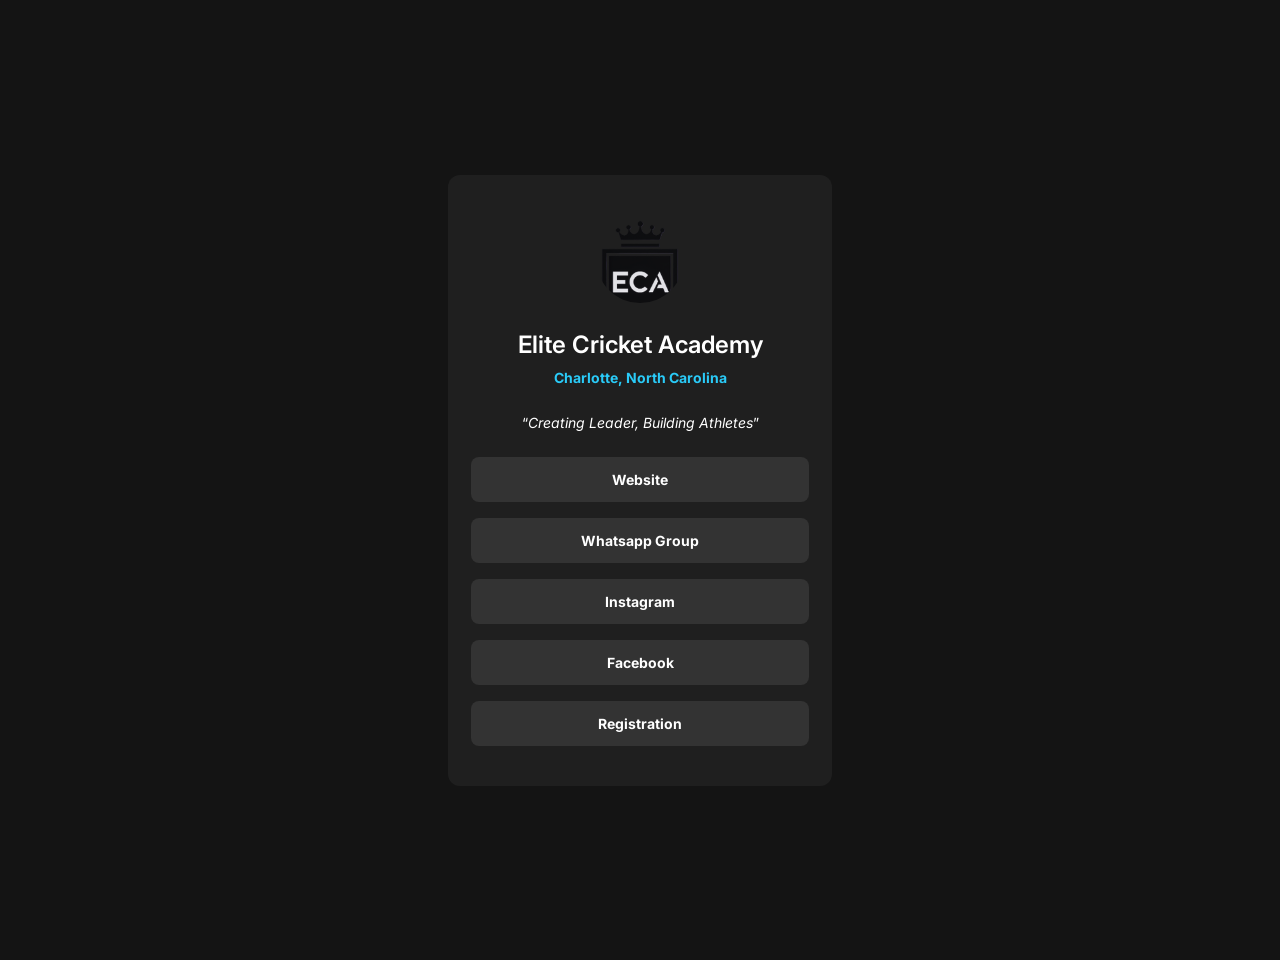
==== index.html @ 73ee533a "hello" ====
<!DOCTYPE html>
<html lang="en">
  <head>
    <meta charset="UTF-8" />
    <meta name="viewport" content="width=device-width, initial-scale=1.0" />
    <meta name="author" content="Nkosinathi Manu Dhanda" />
    <meta name="description" content="A simple social links profile" />
    <title>Social Links Profile</title>

    <link rel="stylesheet" href="style.css" />
    <link
      rel="shortcut icon"
      href="./images/logo_no_bg.png"
      type="image/x-icon"
    />
  </head>

  <body>
    <article class="profile-card">
      <section class="profile-card__header">
        <div class="profile-card__avatar">
          <figure>
            <img
              src="./images/logo_no_bg.png"
              alt="logo"
              width="10"
              height="40"
              loading="lazy"
            />
            <figcaption class="offscreen">Jessicas-Avatar</figcaption>
          </figure>
        </div>

        <h1 class="profile-card__name">Elite Cricket Academy</h1>
        <p class="profile-card__location">Charlotte, North Carolina</p>

        <p class="profile-card__bio nowrap">
          <q><i>Creating Leader, Building Athletes</i></q>
        </p>
      </section>

      <section class="profile-card__links">
        <a
          href="https://elitecricket.com"
          target = "_blank"
          class="profile-card__link nowrap center profile-card__link--Website"
          >Website</a
        >

        <a
          href="https://chat.whatsapp.com/FQeKQnzBCtL2oY4J7fVCqx" 
          target="_blank"
          class="profile-card__link nowrap center profile-card__link--Whatsapp"
          >Whatsapp Group</a
        >

        <a
          href="https://www.instagram.com/elitecricketusa/" 
          target="_blank"
          class="profile-card__link nowrap center profile-card__link--Instagram"
          >Instagram</a
        >

        <a
          href="https://www.facebook.com/profile.php?id=61573433095965" 
          target="_blank"
          class="profile-card__link nowrap center profile-card__link--Facebook"
          >Facebook</a
        >

        <a
          href="https://cognitoforms.com/USAEliteCricket/_2025ECARegistrationForm" 
          target="_blank"
          class="profile-card__link nowrap center profile-card__link--Registration"
          >Registration</a
        >
      </section>
    </article>
  </body>
</html>
---- style.css ----
@import url("https://fonts.googleapis.com/css2?family=Inter:ital,opsz,wght@0,14..32,100..900;1,14..32,100..900&display=swap");

/* || REST */
* {
  padding: 0;
  margin: 0;
  box-sizing: border-box;
}

img {
  display: block;
  max-width: 100%;
  height: auto;
}

/* || VARIABLES */
:root {
  /* COLORS */
  --GREY-700: #333;
  --GREY-800: #1f1f1f;
  --GREY-900: #141414;
  --GREEN: #2acbf8;
  --WHITE: #fff;

  /* TYPOGRAPHY */
  --FF: "Inter", sans-serif;

  --TEXT-PRESET-1: 600 1.5rem/150% var(--FF);
  --TEXT-PRESET-2: normal 0.875rem/150% var(--FF);
  --TEXT-PRESET-2-BOLD: bold 0.875rem/150% var(--FF);
}

/* || UTILITY CLASSES */
.offscreen {
  position: absolute;
  left: -10000px;
}

.nowrap {
  white-space: nowrap;
}

.center {
  text-align: center;
}

/* MOBILE FIRST DESIGN */
/* || GENERAL STYLES */
html {
  scroll-behavior: smooth;
  font-size: 16px;
}

body {
  min-height: 100vh;
  max-width: 100%;
  overflow-x: hidden;
  display: grid;
  place-content: center;
  background-color: var(--GREY-900);
}

h1 {
  margin: 0;
  padding: 0;
  font-size: inherit;
  font-weight: normal;
}

a:any-link {
  text-decoration: none;
}

/* || PROFILE-CARD */
.profile-card {
  max-width: 327px;
  min-height: 579px;
  padding: 1.5rem;
  margin: 7.28rem 1.5rem;
  border-radius: 12px;
  background-color: var(--GREY-800);

  display: flex;
  flex-flow: column;
  align-items: center;
  gap: 1.5rem;
}

/* || PROFILE-CARD-HEADER */
.profile-card__header {
  display: flex;
  flex-flow: column;
  align-items: center;
}

.profile-card__avatar {
  width: 88px;
  height: 88px;
  border-radius: 50%;
  overflow: hidden;
  margin-bottom: 1.5rem;
}

.profile-card__avatar img {
  width: 100%;
  height: 100%;
  object-fit: cover;
}

.profile-card__name {
  font: var(--TEXT-PRESET-1);
  color: var(--WHITE);
  margin-bottom: 0.25rem;
}

.profile-card__location {
  font: var(--TEXT-PRESET-2-BOLD);
  color: var(--GREEN);
  margin-bottom: 1.5rem;
}

.profile-card__bio {
  font: var(--TEXT-PRESET-2);
  color: var(--WHITE);
}

/* || PROFILE-CARD-LINKS */
.profile-card__links {
  display: flex;
  flex-flow: column;
  align-items: center;
  gap: 1rem;
}

.profile-card__link {
  display: block;
  color: white;
  width: 100%;
  height: 45px;
  border-radius: 8px;
  font: var(--TEXT-PRESET-2-BOLD);
  background-color: var(--GREY-700);
}

.profile-card__link--Website {
  padding: 0.75rem 7.19rem;
}

.profile-card__link--Registration {
  padding: 0.75rem 5.13rem;
}

.profile-card__link--Whatsapp {
  padding: 0.75rem 6.88rem;
}

.profile-card__link--Facebook {
  padding: 0.75rem 7.15rem;
}

.profile-card__link--Instagram {
  padding: 0.75rem 6.53rem;
}

/* Tablet */
@media screen and (min-width: 768px) {
  /* || PROFILE-CARD */
  .profile-card {
    max-width: 456px;
    min-height: 611px;
    padding: 2.5rem;
    margin: 12.91rem 9.75rem;
  }

  /* || PROFILE-CARD-LINKS */
  .profile-card__link--GitHub {
    padding: 0.75rem 10.22rem;
  }

  .profile-card__link--FM {
    padding: 0.75rem 8.16rem;
  }

  .profile-card__link--LinkedIn {
    padding: 0.75rem 9.91rem;
  }

  .profile-card__link--Twitter {
    padding: 0.75rem 10.19rem;
  }

  .profile-card__link--Instagram {
    padding: 0.75rem 9.56rem;
  }
}

/* Desktop */
@media screen and (min-width: 992px) {
  /* || PROFILE-CARD */
  .profile-card {
    max-width: 384px;
    margin: 10.91rem 33rem;
  }

  /* || PROFILE-CARD-LINKS */
  .profile-card__link--GitHub {
    padding: 0.75rem 7.97rem;
  }

  .profile-card__link--FM {
    padding: 0.75rem 5.91rem;
  }

  .profile-card__link--LinkedIn {
    padding: 0.75rem 7.66rem;
  }

  .profile-card__link--Twitter {
    padding: 0.75rem 7.94rem;
  }

  .profile-card__link--Instagram {
    padding: 0.75rem 7.31rem;
  }

  /* PROFILE-CARD-LINK-HOVER */
  .profile-card__link {
    transition: all 0.3s ease-in-out;
  }

  .profile-card__link:hover,
  .profile-card__link:focus-visible {
    background-color: var(--GREEN);
    color: var(--GREY-700);
  }
}
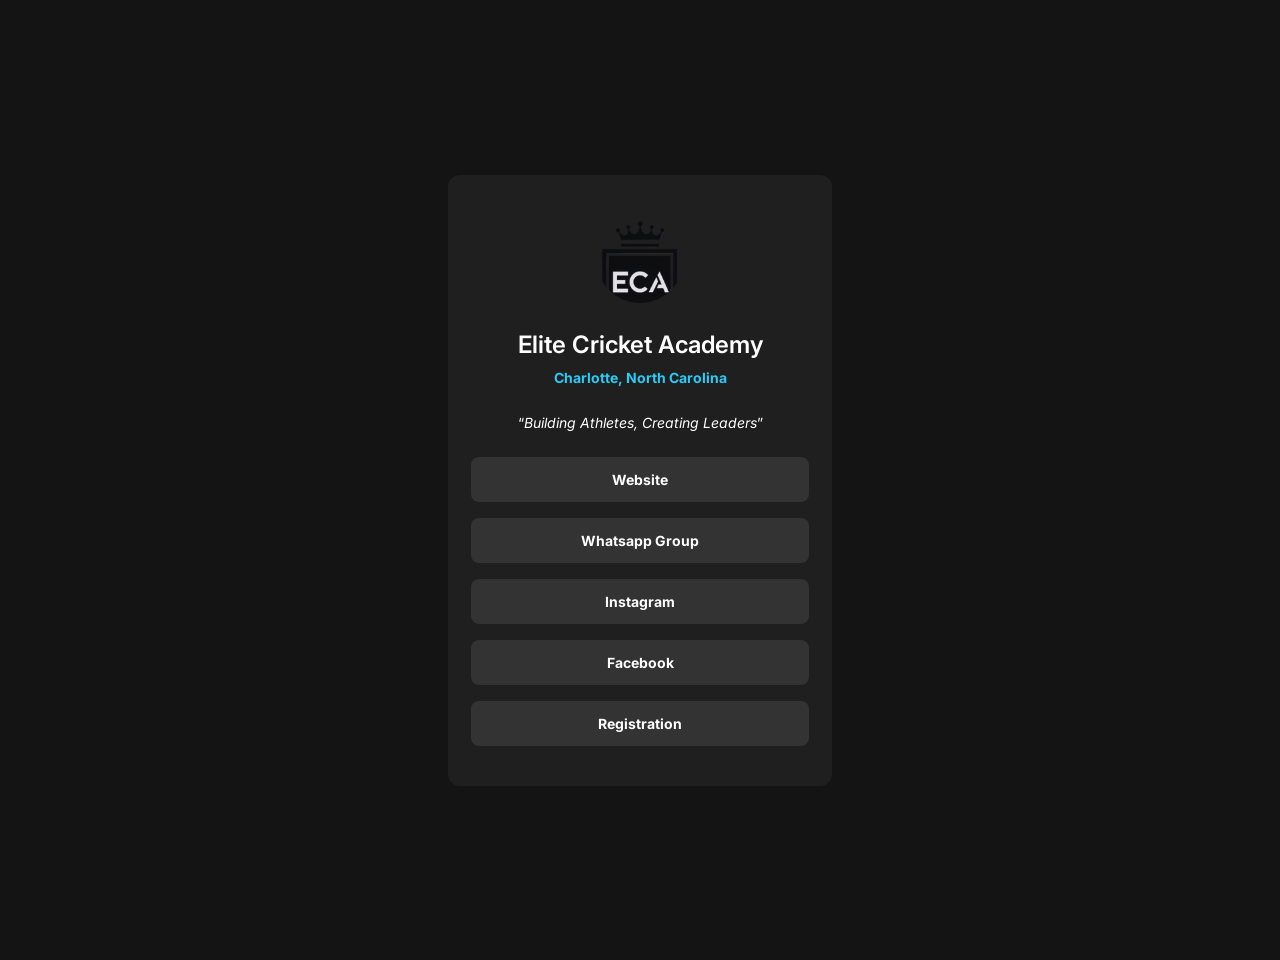
==== commit 911089b0: "hello" ====
--- a/index.html
+++ b/index.html
@@ -3,8 +3,8 @@
   <head>
     <meta charset="UTF-8" />
     <meta name="viewport" content="width=device-width, initial-scale=1.0" />
-    <meta name="author" content="Nkosinathi Manu Dhanda" />
-    <meta name="description" content="A simple social links profile" />
+    <meta name="author" content="Elite Cricket Academy" />
+    <meta name="description" content="Social media links profile" />
     <title>Social Links Profile</title>
 
     <link rel="stylesheet" href="style.css" />
@@ -35,7 +35,7 @@
         <p class="profile-card__location">Charlotte, North Carolina</p>
 
         <p class="profile-card__bio nowrap">
-          <q><i>Creating Leader, Building Athletes</i></q>
+          <q><i>Building Athletes, Creating Leaders</i></q>
         </p>
       </section>
 
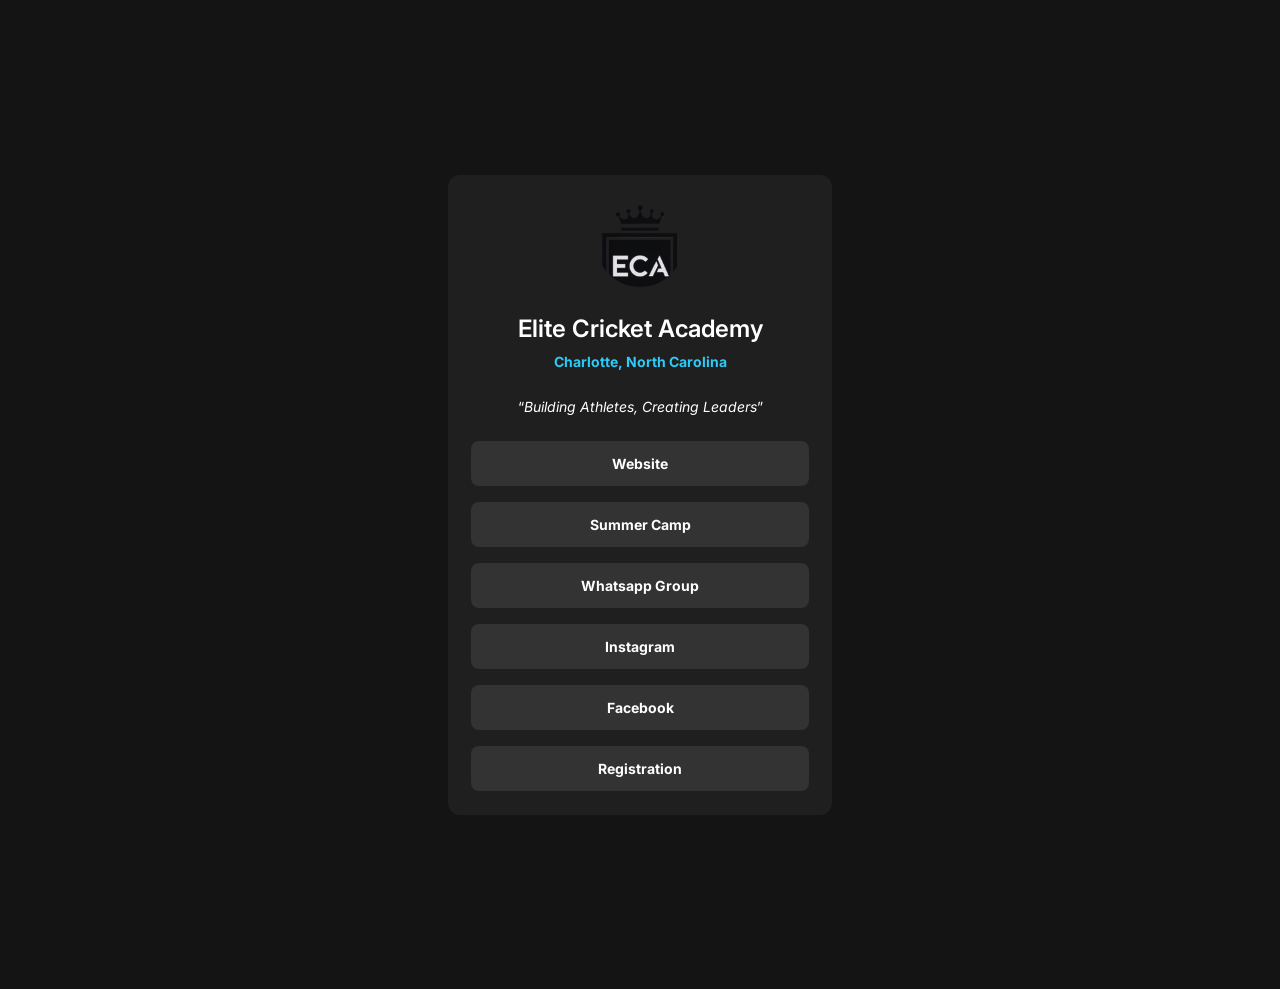
==== commit 6989dcf7: "hello" ====
--- a/index.html
+++ b/index.html
@@ -27,7 +27,7 @@
               height="40"
               loading="lazy"
             />
-            <figcaption class="offscreen">Jessicas-Avatar</figcaption>
+            <figcaption class="offscreen">ECA</figcaption>
           </figure>
         </div>
 
@@ -45,6 +45,13 @@
           target = "_blank"
           class="profile-card__link nowrap center profile-card__link--Website"
           >Website</a
+        >
+
+        <a
+          href="https://cognitoforms.com/USAEliteCricket/_2025ECARegistrationForm" 
+          target="_blank"
+          class="profile-card__link nowrap center profile-card__link--Registration"
+          >Summer Camp</a
         >
 
         <a
--- a/style.css
+++ b/style.css
@@ -162,8 +162,19 @@
   padding: 0.75rem 6.53rem;
 }
 
+/* PROFILE-CARD-LINK-HOVER */
+.profile-card__link {
+  transition: all 0.3s ease-in-out;
+}
+
+.profile-card__link:hover,
+.profile-card__link:focus-visible {
+  background-color: var(--GREEN);
+  color: var(--GREY-700);
+}
+
 /* Tablet */
-@media screen and (min-width: 768px) {
+@media screen and (max-width: 768px) {
   /* || PROFILE-CARD */
   .profile-card {
     max-width: 456px;
@@ -222,15 +233,4 @@
   .profile-card__link--Instagram {
     padding: 0.75rem 7.31rem;
   }
-
-  /* PROFILE-CARD-LINK-HOVER */
-  .profile-card__link {
-    transition: all 0.3s ease-in-out;
-  }
-
-  .profile-card__link:hover,
-  .profile-card__link:focus-visible {
-    background-color: var(--GREEN);
-    color: var(--GREY-700);
-  }
-}
+}
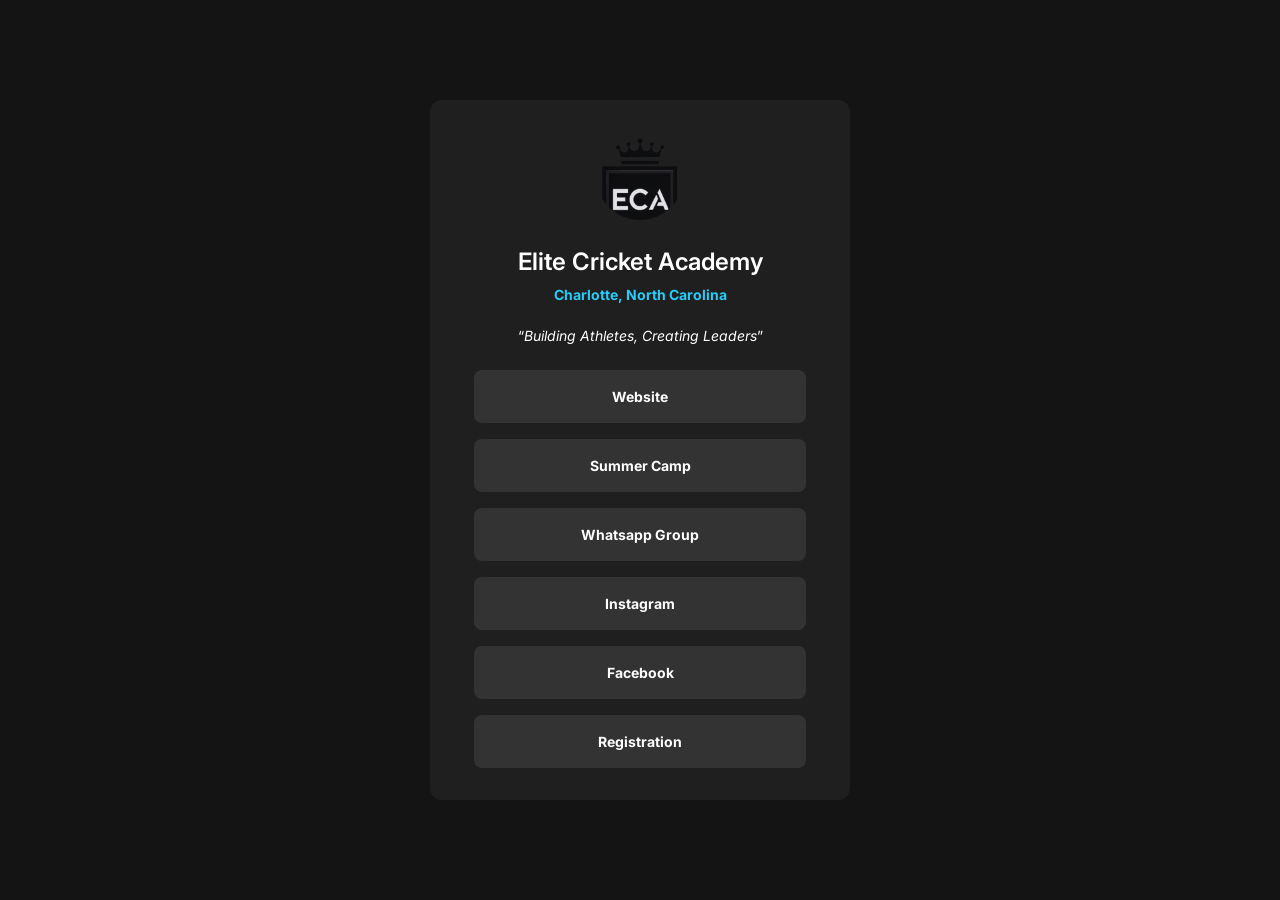
==== commit 8360ffd5: "styles.css" ====
--- a/index.html
+++ b/index.html
@@ -7,7 +7,7 @@
     <meta name="description" content="Social media links profile" />
     <title>Social Links Profile</title>
 
-    <link rel="stylesheet" href="style.css" />
+    <link rel="stylesheet" href="styles.css" />
     <link
       rel="shortcut icon"
       href="./images/logo_no_bg.png"
@@ -48,7 +48,7 @@
         >
 
         <a
-          href="https://cognitoforms.com/USAEliteCricket/_2025ECARegistrationForm" 
+          href="https://www.cognitoforms.com/usaelitecricket/ecasummercampregistration" 
           target="_blank"
           class="profile-card__link nowrap center profile-card__link--Registration"
           >Summer Camp</a
--- a/styles.css
+++ b/styles.css
@@ -0,0 +1,184 @@
+@import url("https://fonts.googleapis.com/css2?family=Inter:ital,opsz,wght@0,14..32,100..900;1,14..32,100..900&display=swap");
+
+/* || RESET */
+* {
+  padding: 0;
+  margin: 0;
+  box-sizing: border-box;
+}
+
+img {
+  display: block;
+  max-width: 100%;
+  height: auto;
+}
+
+/* || VARIABLES */
+:root {
+  --GREY-700: #333;
+  --GREY-800: #1f1f1f;
+  --GREY-900: #141414;
+  --GREEN: #2acbf8;
+  --WHITE: #fff;
+
+  --FF: "Inter", sans-serif;
+
+  --TEXT-PRESET-1: 600 1.5rem/150% var(--FF);
+  --TEXT-PRESET-2: normal 0.875rem/150% var(--FF);
+  --TEXT-PRESET-2-BOLD: bold 0.875rem/150% var(--FF);
+}
+
+/* || UTILITIES */
+.offscreen {
+  position: absolute;
+  left: -10000px;
+}
+
+.nowrap {
+  white-space: nowrap;
+}
+
+.center {
+  text-align: center;
+}
+
+/* || BASE STYLES */
+html {
+  scroll-behavior: smooth;
+  font-size: 16px;
+}
+
+body {
+  min-height: 100vh;
+  max-width: 100%;
+  overflow-x: hidden;
+  background-color: var(--GREY-900);
+  font-family: var(--FF);
+  display: grid;
+  place-content: center;
+}
+
+h1 {
+  font-size: inherit;
+  font-weight: normal;
+}
+
+a:any-link {
+  text-decoration: none;
+}
+
+/* || PROFILE CARD */
+.profile-card {
+  width: 90%;
+  max-width: 380px;
+  padding: 2rem;
+  border-radius: 12px;
+  background-color: var(--GREY-800);
+
+  display: flex;
+  flex-direction: column;
+  align-items: center;
+  gap: 1.5rem;
+}
+
+/* || HEADER */
+.profile-card__header {
+  display: flex;
+  flex-direction: column;
+  align-items: center;
+}
+
+.profile-card__avatar {
+  width: 88px;
+  height: 88px;
+  border-radius: 50%;
+  overflow: hidden;
+  margin-bottom: 1.5rem;
+}
+
+.profile-card__avatar img {
+  width: 100%;
+  height: 100%;
+  object-fit: cover;
+}
+
+.profile-card__name {
+  font: var(--TEXT-PRESET-1);
+  color: var(--WHITE);
+  margin-bottom: 0.25rem;
+}
+
+.profile-card__location {
+  font: var(--TEXT-PRESET-2-BOLD);
+  color: var(--GREEN);
+  margin-bottom: 1.25rem;
+}
+
+.profile-card__bio {
+  font: var(--TEXT-PRESET-2);
+  color: var(--WHITE);
+  text-align: center;
+}
+
+/* || LINKS */
+.profile-card__links {
+  display: flex;
+  flex-direction: column;
+  align-items: center;
+  gap: 1rem;
+}
+
+.profile-card__link {
+  display: flex;
+  justify-content: center;
+  align-items: center;
+  text-align: center;
+  color: white;
+  width: 200%;
+  padding: 1rem 1.5rem;
+  border-radius: 8px;
+  font: var(--TEXT-PRESET-2-BOLD);
+  background-color: var(--GREY-700);
+  transition: background-color 0.3s ease-in-out;
+}
+
+.profile-card__link:hover,
+.profile-card__link:focus-visible {
+  background-color: var(--GREEN);
+  color: var(--GREY-700);
+}
+
+/* || TABLET */
+@media screen and (max-width: 991px) {
+  .profile-card {
+    max-width: 420px;
+    padding: 2.5rem;
+    margin: 4rem auto;
+    text-align: center;
+  }
+  .profile-card__link {
+    width: 150%;
+  }
+}
+
+/* || DESKTOP */
+@media screen and (min-width: 992px) {
+  html,
+  body {
+    height: auto;
+    overflow: hidden;
+  }
+
+  body {
+    display: flex;
+    justify-content: center;
+    align-items: center;
+  }
+
+  .profile-card {
+    margin: 0;
+    max-height: 95vh;
+    overflow-y: none;
+    max-width: 420px;
+  }
+}
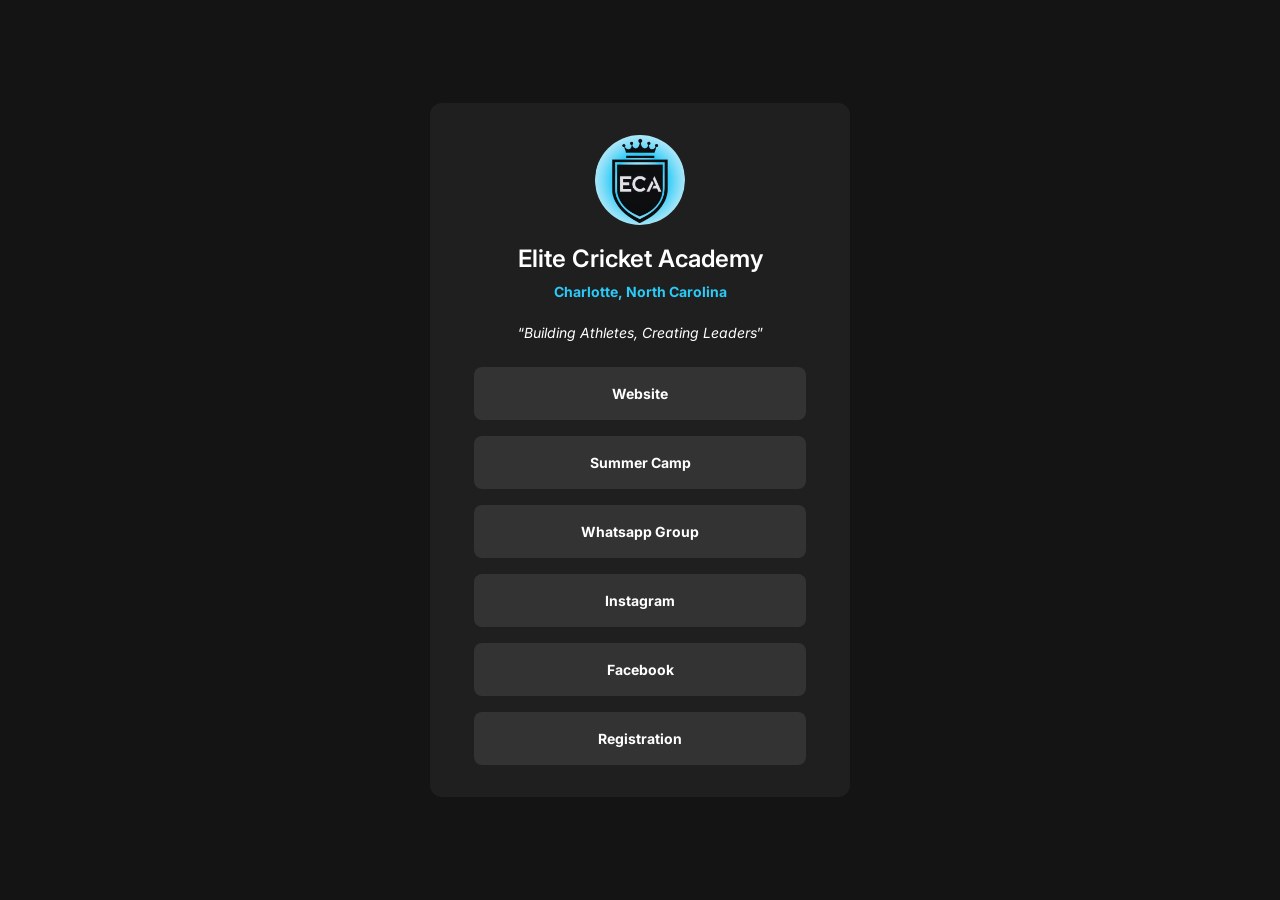
==== commit 4aa034f8: "updated css" ====
--- a/index.html
+++ b/index.html
@@ -21,10 +21,10 @@
         <div class="profile-card__avatar">
           <figure>
             <img
-              src="./images/logo_no_bg.png"
+              src="./images/logo.png"
               alt="logo"
-              width="10"
-              height="40"
+              width="88"
+              height="126"
               loading="lazy"
             />
             <figcaption class="offscreen">ECA</figcaption>
--- a/styles.css
+++ b/styles.css
@@ -89,17 +89,19 @@
 }
 
 .profile-card__avatar {
-  width: 88px;
-  height: 88px;
+  width: 90px;
+  height: 90px;
   border-radius: 50%;
   overflow: hidden;
-  margin-bottom: 1.5rem;
+  margin-bottom: 1rem;
 }
 
 .profile-card__avatar img {
   width: 100%;
   height: 100%;
   object-fit: cover;
+  margin: auto;
+  margin-top: -8.5px;
 }
 
 .profile-card__name {
@@ -148,7 +150,7 @@
   color: var(--GREY-700);
 }
 
-/* || TABLET */
+/* || MOBILE */
 @media screen and (max-width: 991px) {
   .profile-card {
     max-width: 420px;
@@ -177,8 +179,7 @@
 
   .profile-card {
     margin: 0;
-    max-height: 95vh;
-    overflow-y: none;
     max-width: 420px;
+    height:auto;
   }
 }
